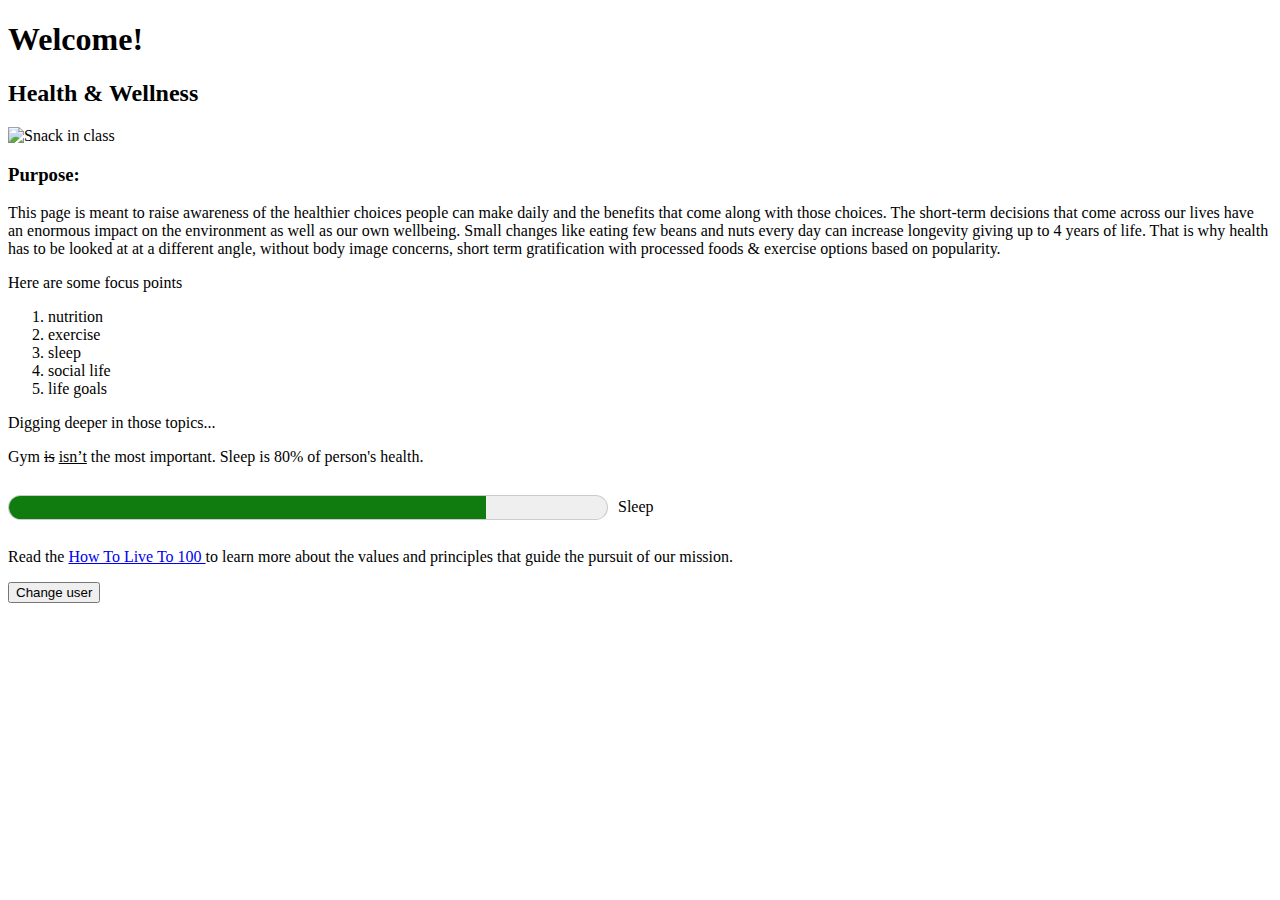
==== index.html @ 7217e053 "Add files via upload" ====
<!doctype html>
<html lang="en-US">
  <head>
    <meta charset="utf-8" />
    <meta name="viewport" content="width=device-width" />
    <link href="styles/style.css" rel="stylesheet" />
    <link rel="stylesheet" href="https://fonts.googleapis.com/css?family=Instrument Serif">
    <title>My test page</title>
  </head>
  <body>
    <!-- 4 heading levels: -->
    <h1>Welcome!</h1>
    <h2>Health & Wellness</h2>
    <img src="images/snack.jpg" alt="Snack in class" width="400" height="500" />
    <h3>Purpose:</h3>
    <p>This page is meant to raise awareness of the healthier choices people can make daily and the benefits that come along with those choices. 
      The short-term decisions that come across our lives have an enormous impact on the environment as well as our own wellbeing. 
    Small changes like eating few beans and nuts every day can increase longevity giving up to 4 years of life. That is why health has to be looked at at a different angle, 
    without body image concerns, short term gratification with processed foods & exercise options based on popularity. </p>
    <p>Here are some focus points</p>

<ol>
  <li>nutrition</li>
  <li>exercise</li>
  <li>sleep</li>
  <li>social life</li>
  <li>life goals</li>
</ol>

<p>Digging deeper in those topics...</p>
<p>Gym <del>is</del> <ins>isn’t</ins> the most important. Sleep is 80% of person's health. </p>
<div style="display: flex; align-items: center;">
  <meter style="width: 600px; height: 50px; margin-right: 10px;" min="10" max="1000" low="800" high="900" optimum="800" value="800">80%</meter>
  <span>Sleep</span>
</div>

<p>Read the <a href="https://www.today.com/health/aging/how-to-live-to-100-rcna104086"> How To Live To 100  </a> to learn  more about the values and principles that guide the pursuit of our mission.</p>
  <button>Change user</button>
  <script src="scripts/main.js"></script>

    </body>
</html>
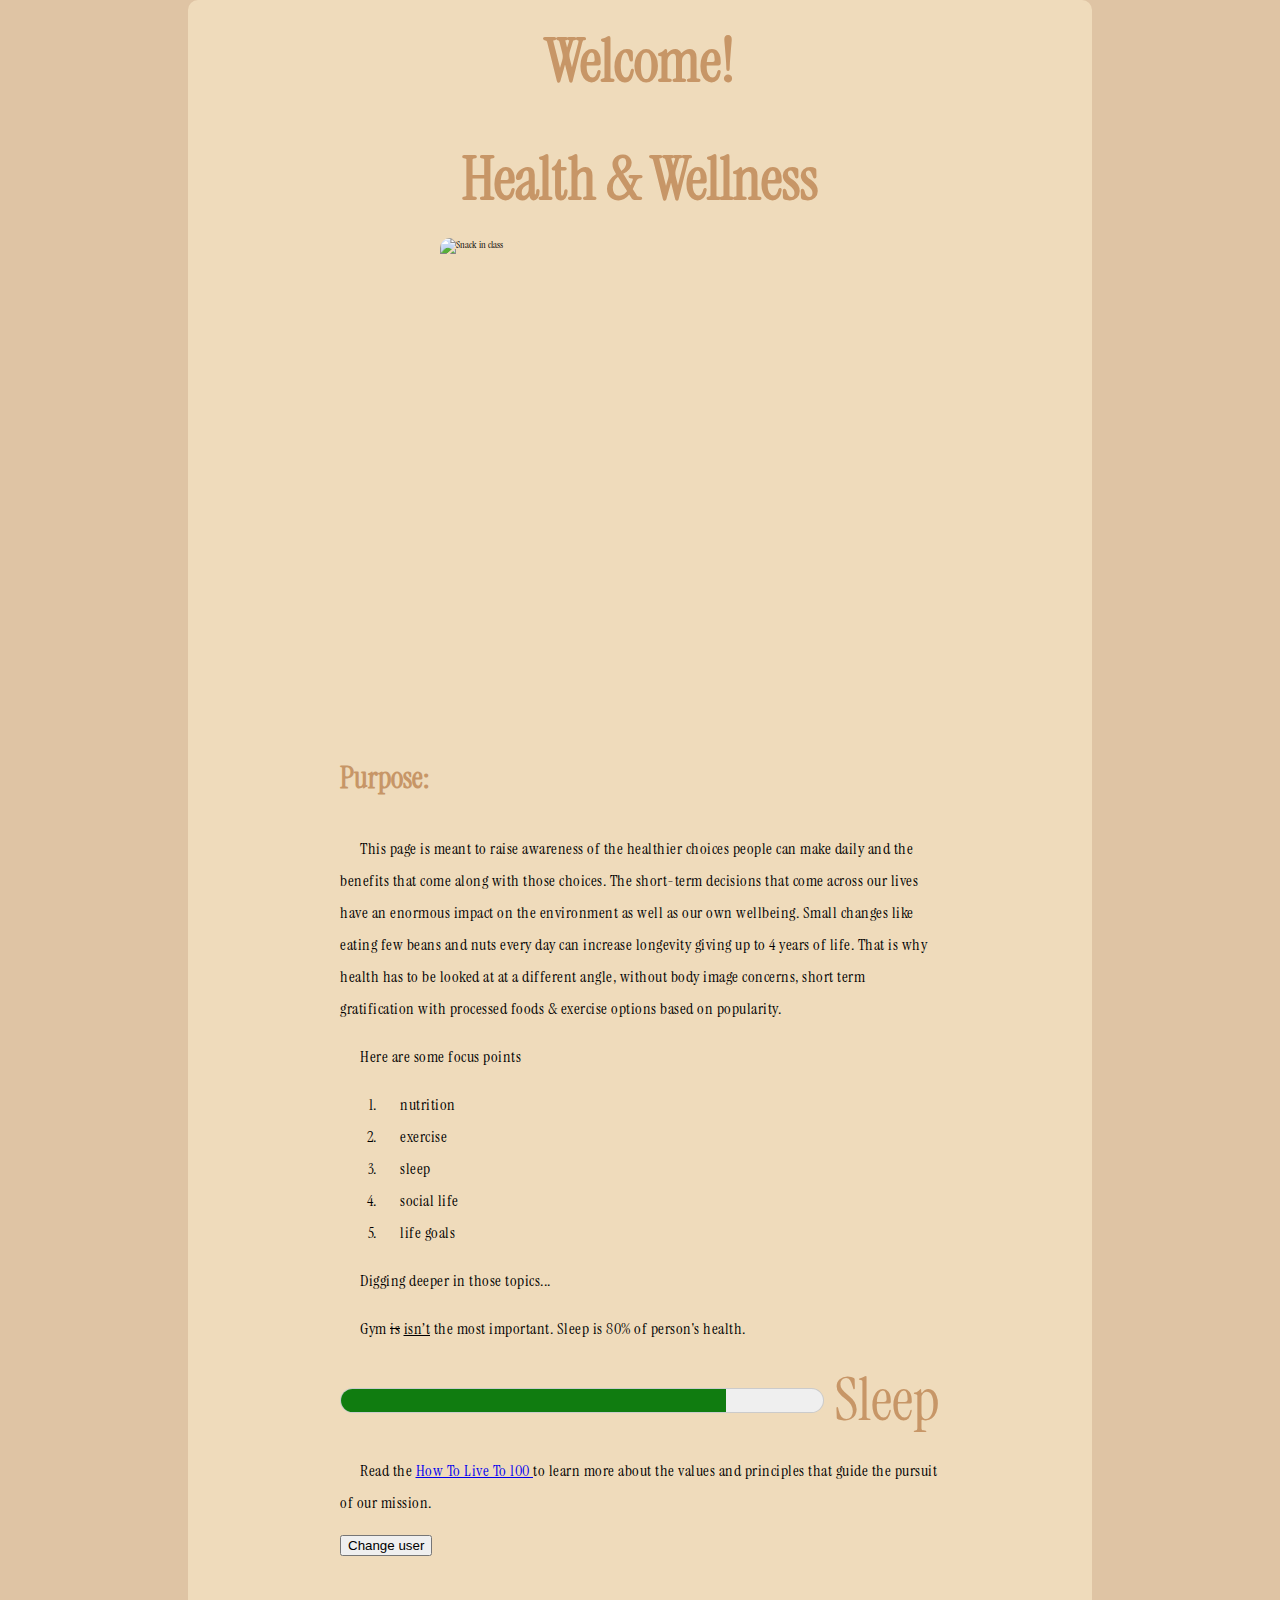
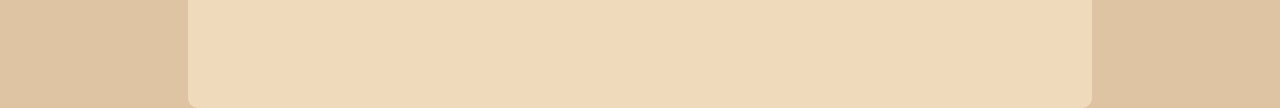
==== commit fa76bd1f: "Update index.html" ====
--- a/index.html
+++ b/index.html
@@ -3,7 +3,7 @@
   <head>
     <meta charset="utf-8" />
     <meta name="viewport" content="width=device-width" />
-    <link href="styles/style.css" rel="stylesheet" />
+    <link href="style.css" rel="stylesheet" />
     <link rel="stylesheet" href="https://fonts.googleapis.com/css?family=Instrument Serif">
     <title>My test page</title>
   </head>
@@ -11,7 +11,7 @@
     <!-- 4 heading levels: -->
     <h1>Welcome!</h1>
     <h2>Health & Wellness</h2>
-    <img src="images/snack.jpg" alt="Snack in class" width="400" height="500" />
+    <img src="snack.jpg" alt="Snack in class" width="400" height="500" />
     <h3>Purpose:</h3>
     <p>This page is meant to raise awareness of the healthier choices people can make daily and the benefits that come along with those choices. 
       The short-term decisions that come across our lives have an enormous impact on the environment as well as our own wellbeing. 
@@ -36,7 +36,7 @@
 
 <p>Read the <a href="https://www.today.com/health/aging/how-to-live-to-100-rcna104086"> How To Live To 100  </a> to learn  more about the values and principles that guide the pursuit of our mission.</p>
   <button>Change user</button>
-  <script src="scripts/main.js"></script>
+  <script src="main.js"></script>
 
     </body>
-</html>+</html>
--- a/style.css
+++ b/style.css
@@ -0,0 +1,73 @@
+html {
+    font-size: 10px;
+    font-family:  'Instrument Serif', serif;
+  }
+   
+  
+  h1 {
+    font-size: 60px;
+    text-align: center;
+  }
+  h2 {
+    font-size: 60px;
+    text-align: center;
+  }
+  span{
+    font-size: 60px;
+    color: #C79667;
+  }
+  
+
+  h3 {
+    font-size: 30px;
+    text-align: left;
+  }
+  
+  p, li {
+    text-indent: 20px; 
+    font-size: 16px;
+    line-height: 2;
+    letter-spacing: .5px;
+  }
+  
+  
+  html {
+    background-color: #DFC4A4;
+  }
+  
+  body {
+    width: 600px;
+    margin: 0 auto;
+    background-color: #EFDBBB;
+    padding: 0 150px 150px 150px;
+    border: 2px solid #EFDBBB;
+    border-radius: 10px; 
+  }
+
+  
+  h1 {
+    margin: 0;
+    padding: 20px 0;
+    color: #C79667;
+    /* text-shadow: 3px 3px 1px brown; */
+  }
+
+  h2 {
+    margin: 0;
+    padding: 20px 0;
+    color: #C79667;
+    /* text-shadow: 3px 3px 1px brown; */
+  }
+
+  h3 {
+    margin: 0;
+    padding: 20px 0;
+    color: #C79667;
+    /* text-shadow: 3px 3px 1px brown; */
+  }
+  
+  img {
+    display: block;
+    margin: 0 auto;
+    border-radius: 10px; 
+  }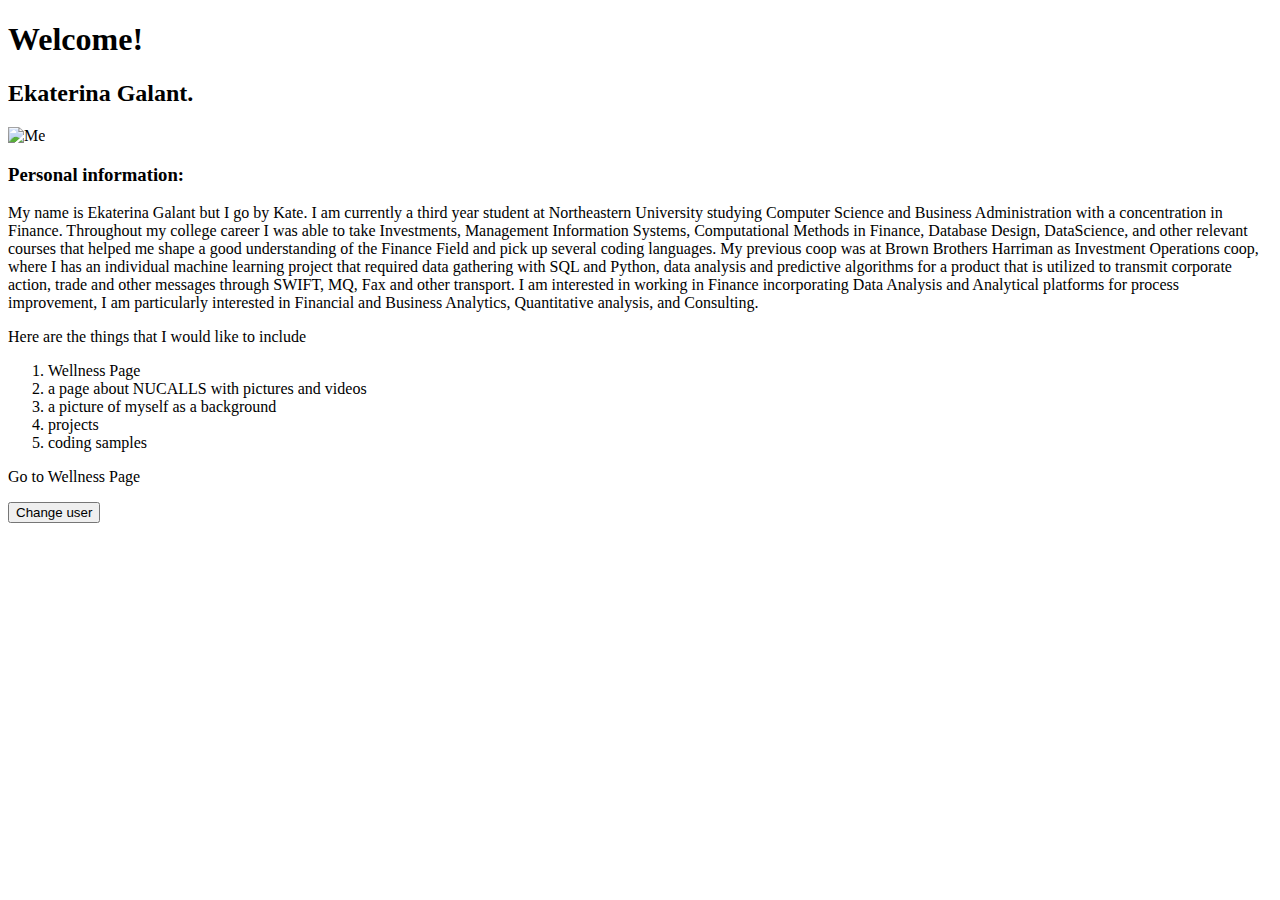
==== commit 61d06f9e: "Update index.html" ====
--- a/index.html
+++ b/index.html
@@ -3,40 +3,43 @@
   <head>
     <meta charset="utf-8" />
     <meta name="viewport" content="width=device-width" />
-    <link href="style.css" rel="stylesheet" />
+    <link href="styles/style.css" rel="stylesheet" />
     <link rel="stylesheet" href="https://fonts.googleapis.com/css?family=Instrument Serif">
     <title>My test page</title>
   </head>
   <body>
     <!-- 4 heading levels: -->
     <h1>Welcome!</h1>
-    <h2>Health & Wellness</h2>
-    <img src="snack.jpg" alt="Snack in class" width="400" height="500" />
-    <h3>Purpose:</h3>
-    <p>This page is meant to raise awareness of the healthier choices people can make daily and the benefits that come along with those choices. 
-      The short-term decisions that come across our lives have an enormous impact on the environment as well as our own wellbeing. 
-    Small changes like eating few beans and nuts every day can increase longevity giving up to 4 years of life. That is why health has to be looked at at a different angle, 
-    without body image concerns, short term gratification with processed foods & exercise options based on popularity. </p>
-    <p>Here are some focus points</p>
-
+    <h2>Ekaterina Galant.</h2>
+    
+    <img src="images/myself.jpg" alt="Me" width="400" height="500" />
+    <h3>Personal information:</h3>
+    <p>My name is Ekaterina Galant but I go by Kate. I am currently a third year student at
+       Northeastern University studying Computer Science and Business Administration with a 
+       concentration in Finance. Throughout my college career I was able to take Investments,
+        Management Information Systems, Computational Methods in Finance, Database Design, 
+        DataScience, and other relevant courses that helped me shape a good understanding of
+        the Finance Field and pick up several coding languages. My previous coop was at Brown 
+        Brothers Harriman as Investment Operations coop, where I has an individual machine 
+         learning project that required data gathering with SQL and Python, data analysis and
+          predictive algorithms for a product that is utilized to transmit corporate action, 
+          trade and other messages through SWIFT, MQ, Fax and other transport. I am interested 
+          in working in Finance incorporating Data Analysis and Analytical platforms for process 
+          improvement, I am particularly interested in Financial and Business Analytics, Quantitative 
+          analysis, and Consulting. </p>
+<p>Here are the things that I would like to include </p>
 <ol>
-  <li>nutrition</li>
-  <li>exercise</li>
-  <li>sleep</li>
-  <li>social life</li>
-  <li>life goals</li>
+  <li>Wellness Page</li>
+  <li>a page about NUCALLS with pictures and videos</li>
+  <li>a picture of myself as a background</li>
+  <li>projects</li>
+  <li>coding samples</li>
 </ol>
 
-<p>Digging deeper in those topics...</p>
-<p>Gym <del>is</del> <ins>isn’t</ins> the most important. Sleep is 80% of person's health. </p>
-<div style="display: flex; align-items: center;">
-  <meter style="width: 600px; height: 50px; margin-right: 10px;" min="10" max="1000" low="800" high="900" optimum="800" value="800">80%</meter>
-  <span>Sleep</span>
-</div>
-
-<p>Read the <a href="https://www.today.com/health/aging/how-to-live-to-100-rcna104086"> How To Live To 100  </a> to learn  more about the values and principles that guide the pursuit of our mission.</p>
-  <button>Change user</button>
-  <script src="main.js"></script>
+<button1 onclick="goToAnotherPage()">Go to Wellness Page</button1>
+  <p></p>
+<button>Change user</button>
+<script src="scripts/main.js"></script>
 
     </body>
 </html>
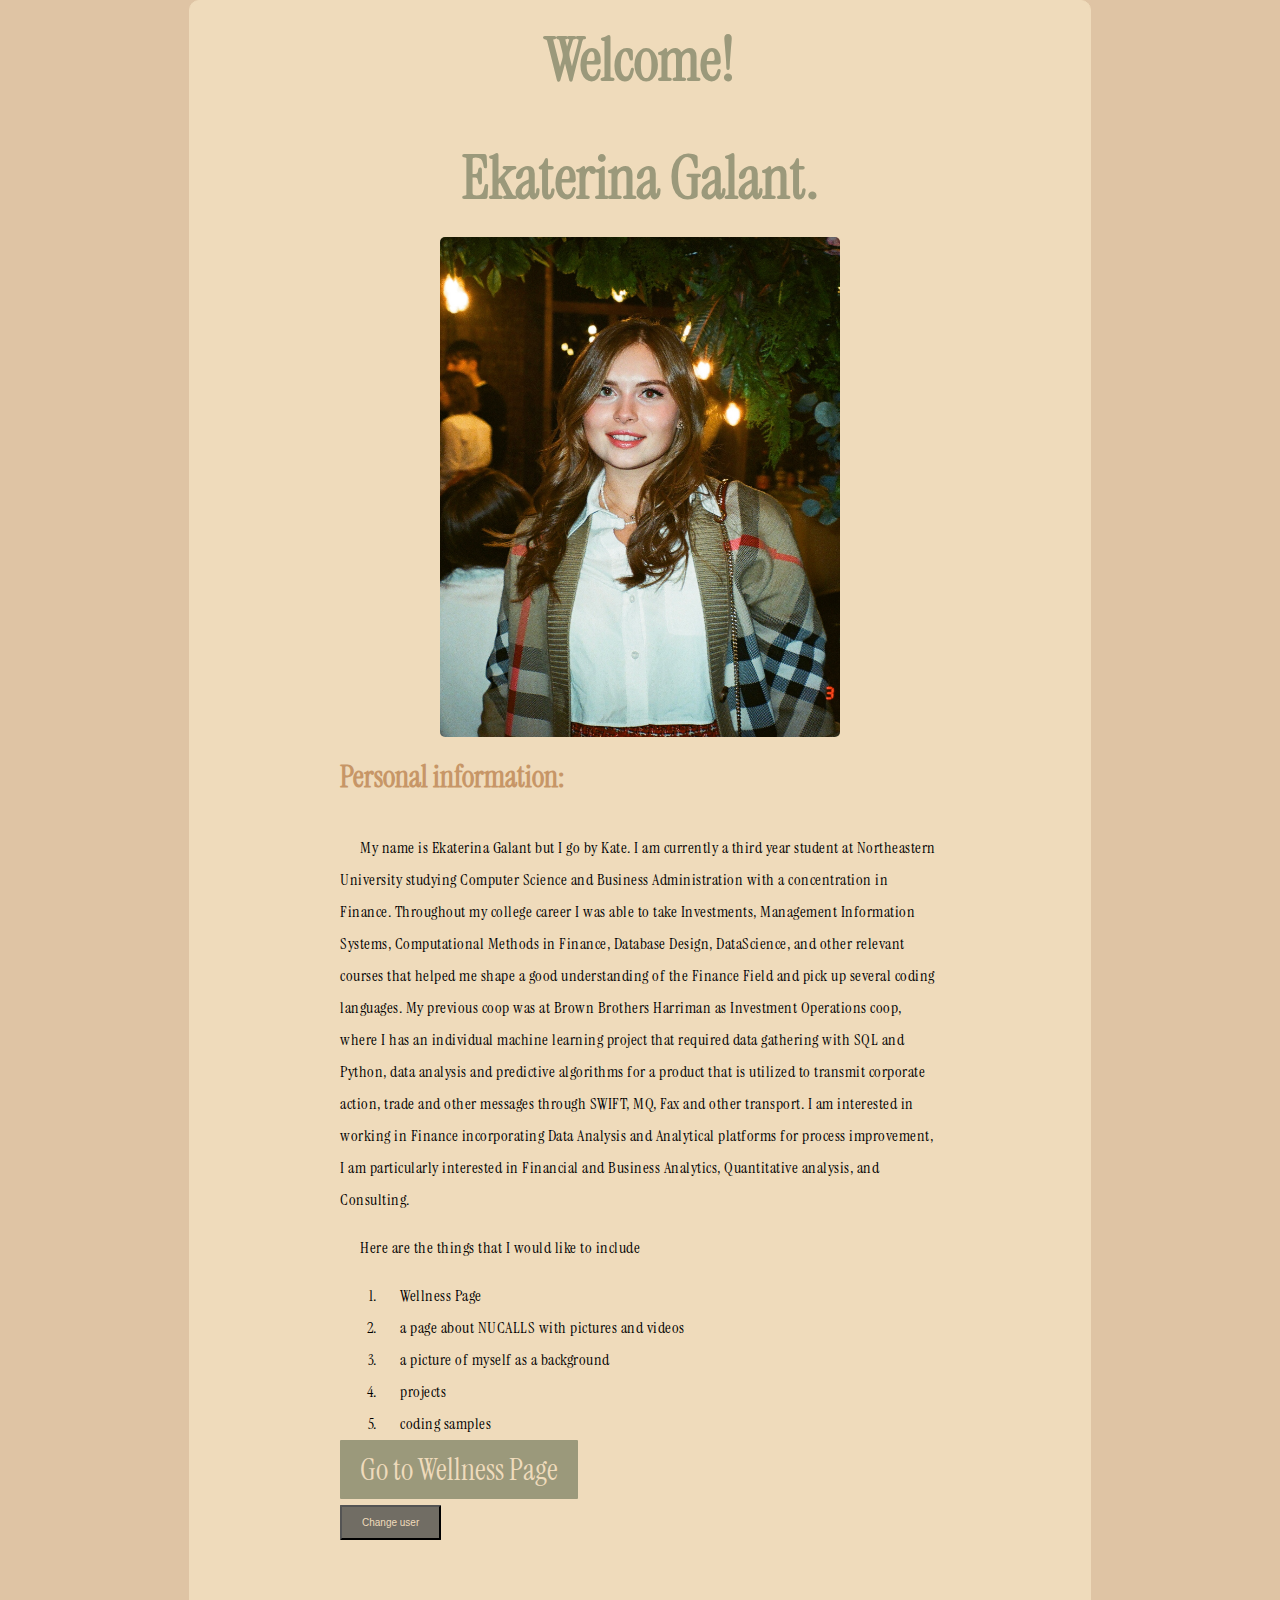
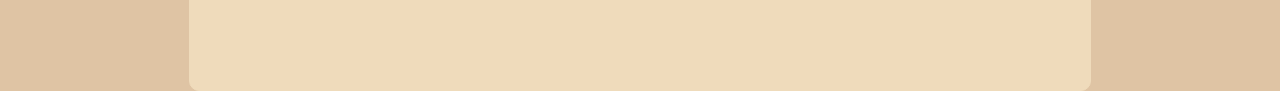
==== commit 57429d53: "Update index.html" ====
--- a/index.html
+++ b/index.html
@@ -3,7 +3,7 @@
   <head>
     <meta charset="utf-8" />
     <meta name="viewport" content="width=device-width" />
-    <link href="styles/style.css" rel="stylesheet" />
+    <link href="style.css" rel="stylesheet" />
     <link rel="stylesheet" href="https://fonts.googleapis.com/css?family=Instrument Serif">
     <title>My test page</title>
   </head>
@@ -12,7 +12,7 @@
     <h1>Welcome!</h1>
     <h2>Ekaterina Galant.</h2>
     
-    <img src="images/myself.jpg" alt="Me" width="400" height="500" />
+    <img src="myself.jpg" alt="Me" width="400" height="500" />
     <h3>Personal information:</h3>
     <p>My name is Ekaterina Galant but I go by Kate. I am currently a third year student at
        Northeastern University studying Computer Science and Business Administration with a 
@@ -39,7 +39,7 @@
 <button1 onclick="goToAnotherPage()">Go to Wellness Page</button1>
   <p></p>
 <button>Change user</button>
-<script src="scripts/main.js"></script>
+<script src="main.js"></script>
 
     </body>
 </html>
--- a/style.css
+++ b/style.css
@@ -0,0 +1,104 @@
+html {
+    font-size: 10px;
+    font-family:  'Instrument Serif', serif;
+  }
+   
+  
+  h1 {
+    font-size: 60px;
+    text-align: center;
+  }
+  h2 {
+    font-size: 60px;
+    text-align: center;
+  }
+  span{
+    font-size: 60px;
+    color: #C79667;
+  }
+  
+
+  h3 {
+    font-size: 30px;
+    text-align: left;
+  }
+  
+  p, li {
+    text-indent: 20px; 
+    font-size: 16px;
+    line-height: 2;
+    letter-spacing: .5px;
+  }
+  
+  
+  html {
+    background-color: #DFC4A4;
+  }
+  
+  body {
+    width: 600px;
+    margin: 0 auto;
+    background-color: #EFDBBB;
+    padding: 0 150px 150px 150px;
+    border: 1px solid #EFDBBB;
+    border-radius: 10px; 
+  }
+
+  button1 {
+    font-size: 30px;
+    text-align: left;
+    padding: 10px 20px;
+    background-color: #9B997B;
+    color: #EFDBBB;
+    border-radius: 1px; 
+    
+  }
+
+  button {
+    font-size: 10px;
+    text-align: right;
+    padding: 10px 20px;
+    background-color: #716D64;
+    color: #EFDBBB;
+    border-radius: 1px;
+  }
+
+  button2 {
+    font-size: 30px;
+    text-align: center;
+    padding: 10px 20px;
+    background-color: #9B997B;
+    color: #EFDBBB;
+    border-radius: 1px; 
+    
+  }
+
+  
+  h1 {
+    margin: 0;
+    padding: 20px 0;
+    color: #9B997B;
+    /* text-shadow: 3px 3px 1px brown; */
+  }
+
+  h2 {
+    margin: 0;
+    padding: 20px 0;
+    color: #9B997B;
+    /* text-shadow: 3px 3px 1px brown; */
+  }
+
+
+
+  h3 {
+    margin: 0;
+    padding: 20px 0;
+    color: #C79667;
+    /* text-shadow: 3px 3px 1px brown; */
+  }
+  
+  img {
+    display: block;
+    margin: 0 auto;
+    border-radius: 5px; 
+  }